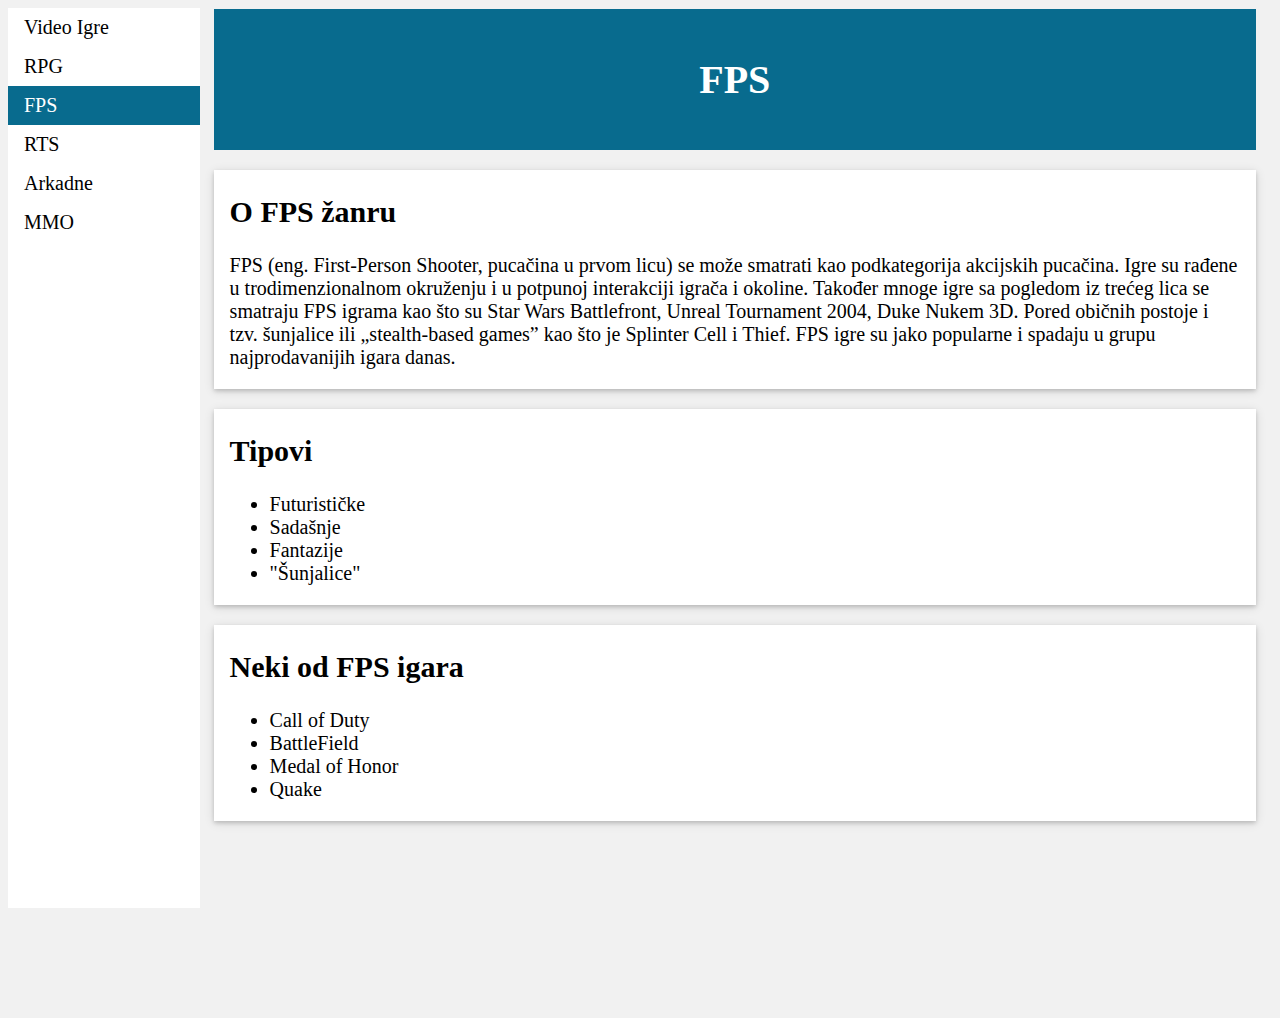
==== FPS/FPS.html @ 0fd16961 "Initial commit" ====
<!DOCTYPE html>

<html lang="en" xmlns="http://www.w3.org/1999/xhtml">

<head>
    <meta charset="utf-8" />
    <title>FPS</title>
    <link rel="stylesheet" type="text/css" href="../index.css">
    <link rel="stylesheet" href="https://cdnjs.cloudflare.com/ajax/libs/font-awesome/4.7.0/css/font-awesome.min.css">
</head>

<body>
    <ul class="sidebar">
        <li class="butside">
            <a href="../index.html">Video Igre</a>
        </li>
        <li class="butside">
            <a href="../RPG/RPG.html">RPG</a>
        </li>
        <li class="butside">
            <a class="active" href="../FPS/FPS.html">FPS</a>
        </li>
        <li class="butside">
            <a href="../RTS/RTS.html">RTS</a>
        </li>
        <li class="butside">
            <a href="../Arkadne/Arkadne.html">Arkadne</a>
        </li>
        <li class="butside">
            <a href="../MMO/MMO.html">MMO</a>
        </li>
    </ul>
    <div style="margin-left:15%;padding:1px 16px;height:1000px;">
        <div class="header">
            <h1>FPS</h1>
        </div>
        <div class="box">
            <h2>O FPS žanru</h2>
            <p>FPS (eng. First-Person Shooter, pucačina u prvom licu) se može smatrati kao podkategorija akcijskih pucačina.
                Igre su rađene u trodimenzionalnom okruženju i u potpunoj interakciji igrača i okoline. Također mnoge igre
                sa pogledom iz trećeg lica se smatraju FPS igrama kao što su Star Wars Battlefront, Unreal Tournament 2004,
                Duke Nukem 3D. Pored običnih postoje i tzv. šunjalice ili „stealth-based games” kao što je Splinter Cell
                i Thief. FPS igre su jako popularne i spadaju u grupu najprodavanijih igara danas.</p>
        </div>
        <div class="box">
            <h2>Tipovi</h2>
            <ul>
         
                    <li>Futurističke</li>
                    <li>Sadašnje</li>
                    <li>Fantazije</li>
                    <li>"Šunjalice"</li>
                </ul>
        </div>
        <div class="box">
            <h2>Neki od FPS igara</h2>
            <ul>
                <li>Call of Duty</li>
                <li>BattleField</li>
                <li>Medal of Honor</li>
                <li>Quake</li>
            </ul>
            
        </div>
    </div>
</body>
</html>
---- index.css ----
body{
    background-color: #F1F1F1;
    font-size: 20px;
}

.sidebar {
    background-color: white;
    list-style-type: none;
    margin: 0;
    padding: 0;
    width: 15%;
    
    position: fixed;
    height: 100%;
    overflow: auto;
}

.butside a {
    
    display: block;
    color: #000;
    padding: 8px 16px;
    text-decoration: none;
}

.butside a.active {
    background-color: #086B8E;
    color: white;
}

.butside a:hover:not(.active) {
    background-color: #555;
    color: white;
}
.header {
    background-color: #086B8E;
    padding: 20px;
    color:white;
    text-align: center;
}
.box{
    background-color: white;
    padding: 0.01em 16px;
    margin: 20px 0;
    overflow:auto;
    box-shadow: 0 2px 4px 0 rgba(0,0,0,0.16),0 2px 10px 0 rgba(0,0,0,0.12)
}
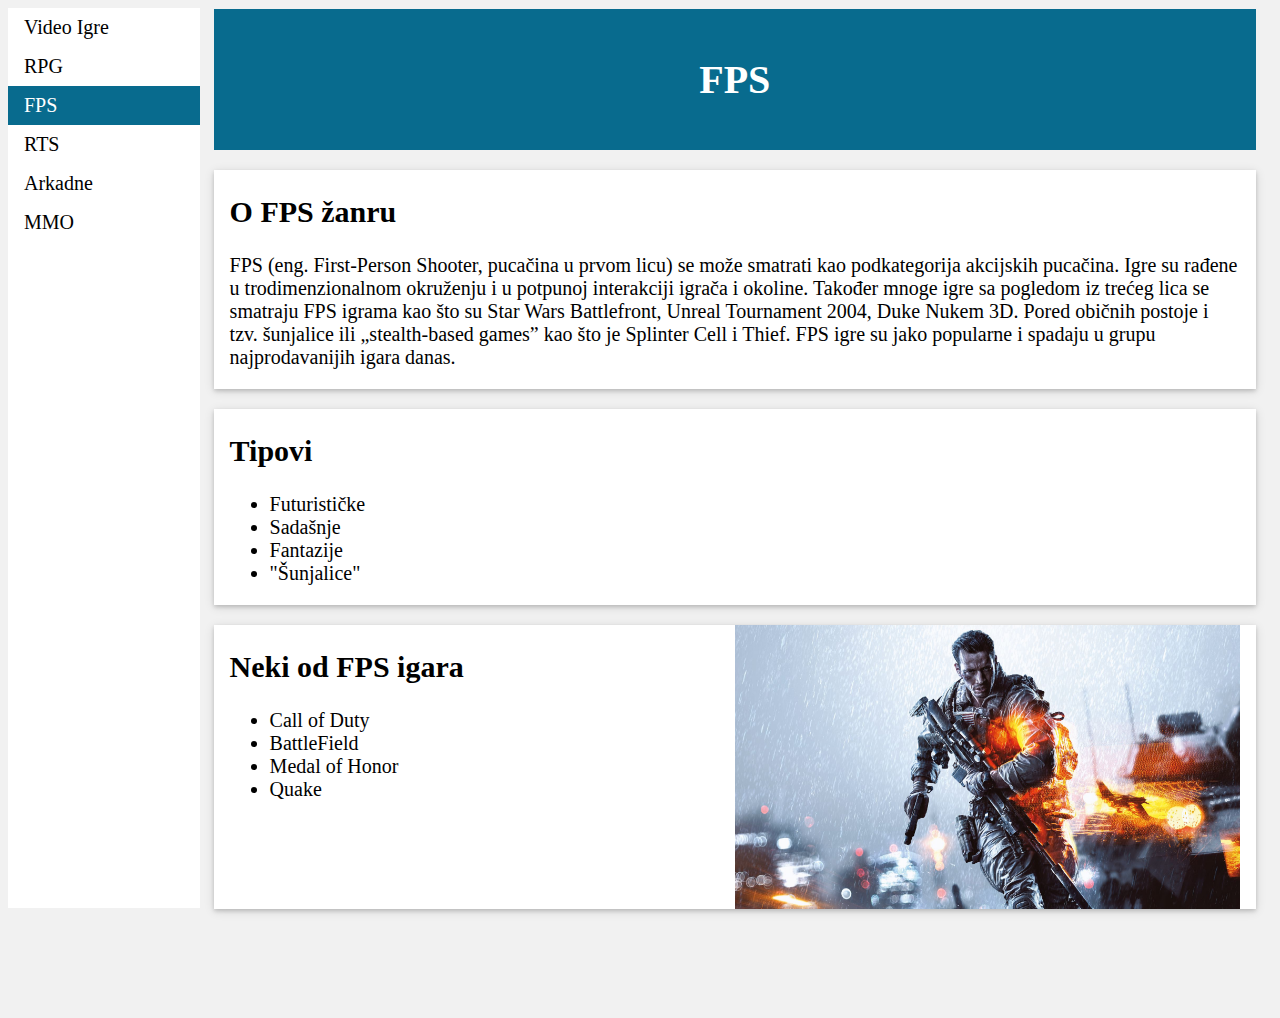
==== commit 7d248c33: "Dodana slika" ====
--- a/FPS/FPS.html
+++ b/FPS/FPS.html
@@ -53,6 +53,7 @@
                 </ul>
         </div>
         <div class="box">
+                <img src="bf.jpg" style="width:50%; float:right;"  />
             <h2>Neki od FPS igara</h2>
             <ul>
                 <li>Call of Duty</li>
